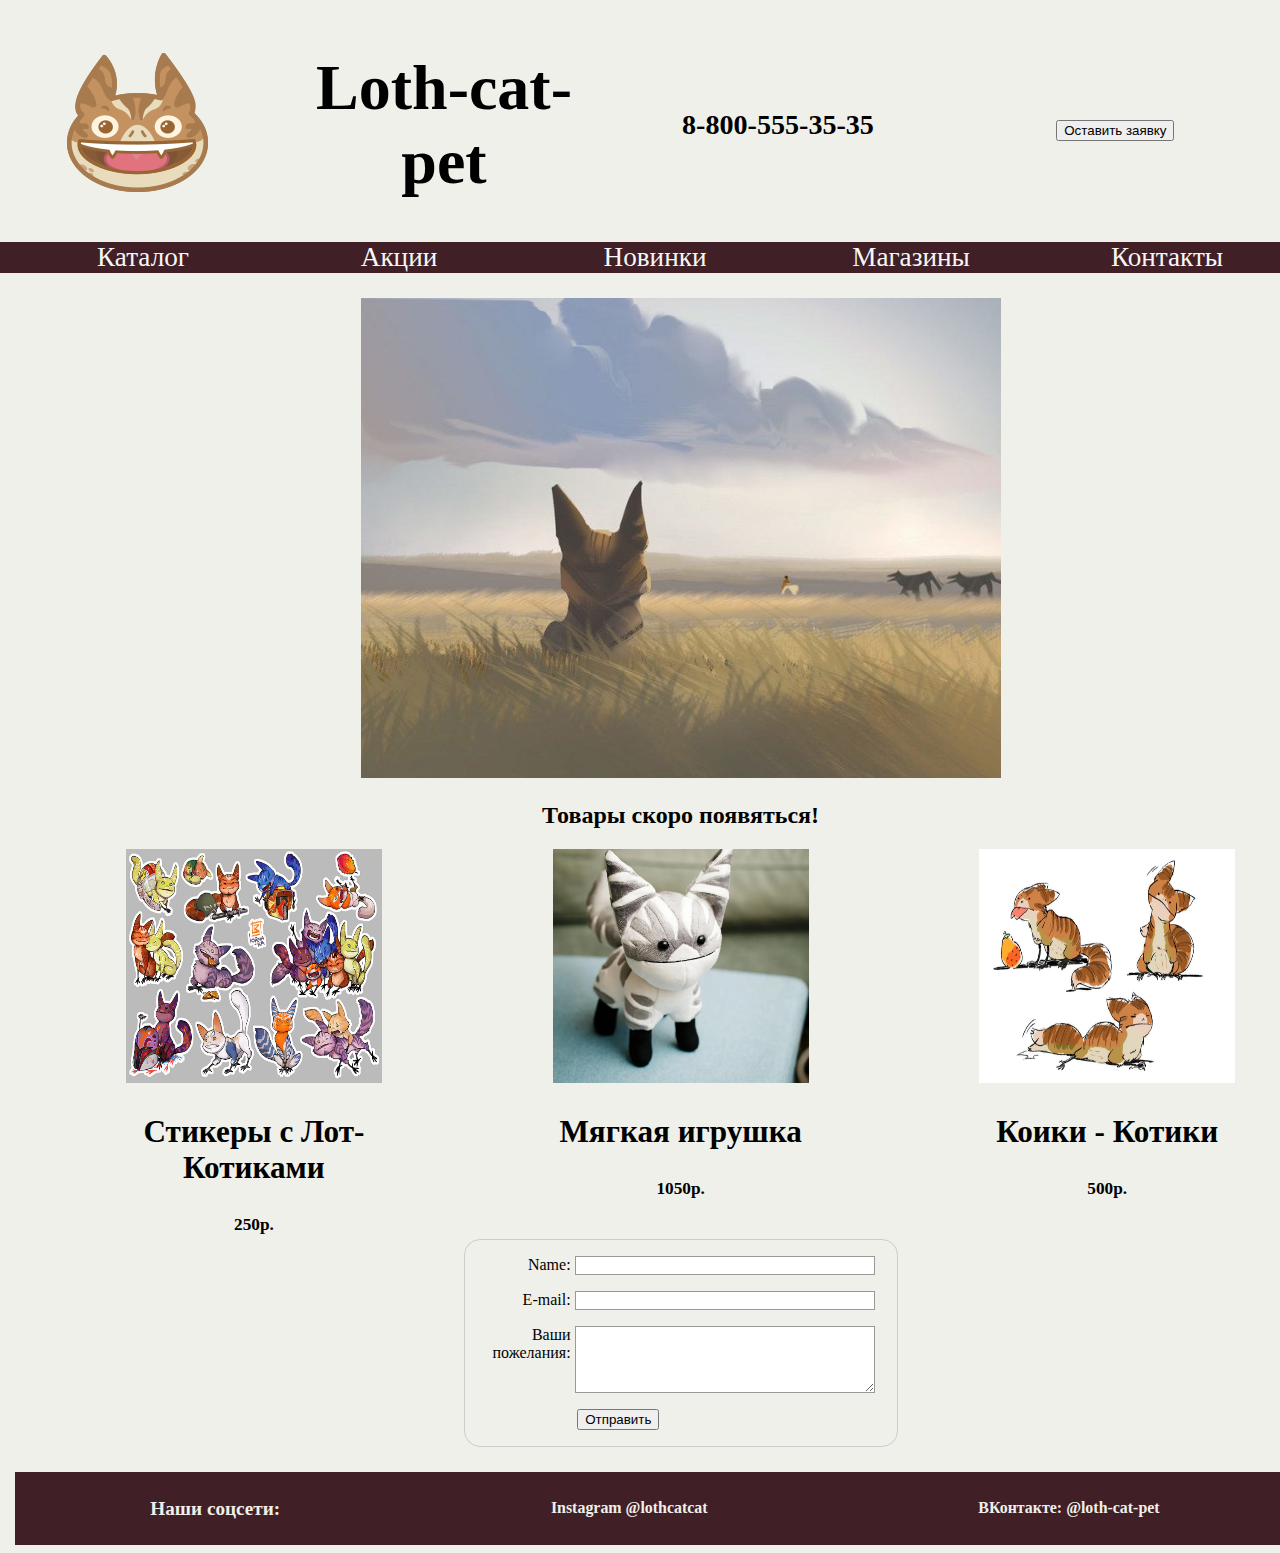
==== index.html @ 6e5bf499 "Rename main.html to index.html" ====
<!DOCTYPE html>
<html>
 <head>
  <meta charset="utf-8" />
  <meta name="viewport" content="width=device-width, initial-scale=1.0">
  <title>Главная страница</title>
  <link rel="stylesheet" href="main.css">
 </head>
 <body>
  <header class="container">
    <div class="headd">
    <div class="Logo"><img src="Pet/logo.png"></div>
    <div class="name"><h1>Loth-cat-pet</h1></div>
    <div class="phone"><h3>8-800-555-35-35</h3></div>
    <div class="btn"> <button>Оставить заявку</button> </div>
  </header>
  <nav class="container navigation">
      <div class="nav_el"> <a href="#"> Каталог </a> </div>
      <div class="nav_el"> <a href="#"> Акции </a> </button></div>   
      <div class="nav_el"> <a href="#"> Новинки </a> </div>
      <div class="nav_el"> <a href="#"> Магазины </a> </div>
      <div class="nav_el"> <a href="#"> Контакты </a> </div>
  </nav>
  <main class="container">
    <div class="row">
      <article class="col">
        
        <img src="Pet/cat.jfif" class="baner">
        <h2>  Товары скоро появяться!</h2>
      </article>
      <div class="tovar">
          <div class="block">
          <img src="Pet/sticker.jfif" class="tov">
          <h2>  Стикеры с Лот-Котиками </h2>
          <h5> 250р. </h5>
        </div>
        <div class="block">
          <img src="Pet/toy.png" class="tov">
          <h2>  Мягкая игрушка </h2>
          <h5> 1050р. </h5>
        </div>
        <div class="block">
          <img src="Pet/catcat.jfif" class="tov">
          <h2>  Коики - Котики </h2>
          <h5> 500р. </h5>
        </div>
      </div>
      <div class="formm">
        <form action="/my-handling-form-page" method="post">
          <ul>
            <li>
              <label for="name">Name:</label>
              <input type="text" id="name" name="user_name">
            </li>
            <li>
              <label for="mail">E-mail:</label>
              <input type="email" id="mail" name="user_mail">
            </li>
            <li>
              <label for="msg">Ваши пожелания:</label>
              <textarea id="msg" name="user_message"></textarea>
            </li>
          <li class="button">
            <button type="submit">Отправить</button>
          </li>
        </ul>
        </form>
      </div>

  </main>
  <footer class="container">
  <div class="foot"> 
    <h4> Наши соцсети: </h4>
    <h5> Instagram @lothcatcat</h5>
    <h5> ВКонтакте: @loth-cat-pet </h5>
   </div> 
  </footer>
 </body>
</html>
---- main.css ----
body {
  background-color: #eff0ea;
  margin-left: 0;
  margin-right: 0;
}

.container{
  width: 100%;
  padding-right: 15px;
  padding-left: 15px;
  margin-left: 0;
  margin-right: 0;
  background-color: #eff0ea;
}

.navigation {
  display: flex;
  background-color: #411f26;
  justify-content: space-around;
  width: 100%;
flex-wrap: wrap;
}

.nav_el {
  flex-basis: 20%;
  text-align: center;
  font-size: 170%;
  flex-wrap: wrap;
}

a {
  text-decoration: none;
  color: #f6f6f6;
}

.headd {
  display: flex;
  flex-direction: row;
    justify-content: space-around;
    width: 100%;
    align-items: center;
    flex-wrap: wrap;
}

.logo {
  flex-basis: 20%;
  text-align: left;
  flex-wrap: wrap;
}

.name {
  text-align: center;
  flex-basis: 25%;
  font-size: 200%;
  flex-wrap: wrap;
}

.phone {
  text-align: center;
  flex-basis: 20%;
  flex-wrap: wrap;
  font-size: 150%;
}

.btn {
  text-align: center;
  flex-basis: 25%;
  font-size: 200%;
  flex-wrap: wrap;
}
.row {
  display: flex;
  flex-direction: column;
  justify-content: space-around;
  width: 100%;
  margin: 2%;
}

.col {
   flex-basis: 20%;
  text-align: center;
}

.foot {
    display: flex;
  background-color: #411f26;
  justify-content: space-around;
  width: 100%;
  height: 100%;
  color: #eff0ea;
  font-size: 120%;
}

form {
  margin: 0 auto;
  width: 400px;
  padding: 1em;
  border: 1px solid #CCC;
  border-radius: 1em;
}

ul {
  list-style: none;
  padding: 0;
  margin: 0;
}

form li + li {
  margin-top: 1em;
}

label {
  display: inline-block;
  width: 90px;
  text-align: right;
}

input,
textarea {
  width: 300px;
  box-sizing: border-box;

  border: 1px solid #999;
}

input:focus,
textarea:focus {
  border-color: #000;
}

textarea {
  vertical-align: top;
  height: 5em;
}

.button {
  padding-left: 90px; 
}

button {
  margin-left: .5em;
}

.baner {
  width: 50%;
}

.tovar {
  display: flex;
  justify-content: space-around;
  width: 100%;
flex-wrap: wrap;
flex-direction: row;
}

.tov {
  width: 100%;
  height: 60%;
}

.block {
  flex-basis: 20%;
  text-align: center;
  font-size: 130%;
  flex-wrap: wrap;
}
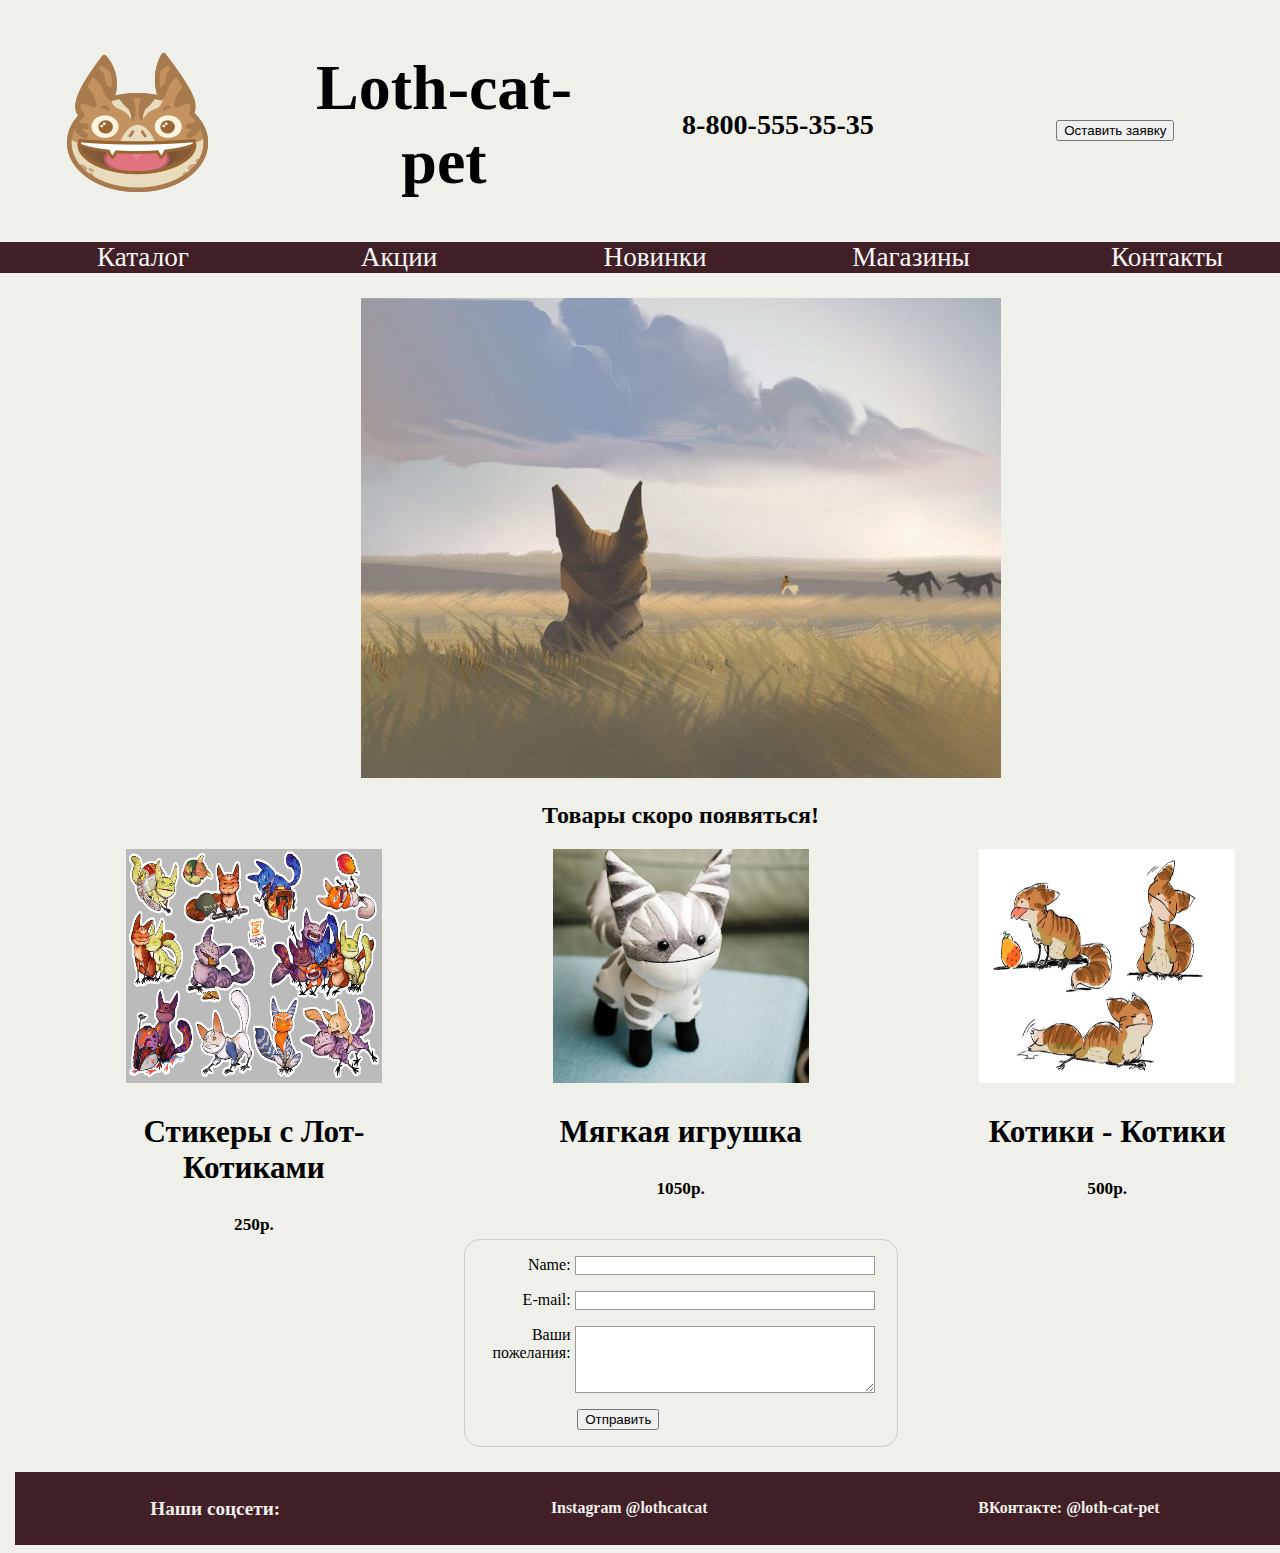
==== commit 59633607: "Update index.html" ====
--- a/index.html
+++ b/index.html
@@ -41,7 +41,7 @@
         </div>
         <div class="block">
           <img src="Pet/catcat.jfif" class="tov">
-          <h2>  Коики - Котики </h2>
+          <h2>  Котики - Котики </h2>
           <h5> 500р. </h5>
         </div>
       </div>
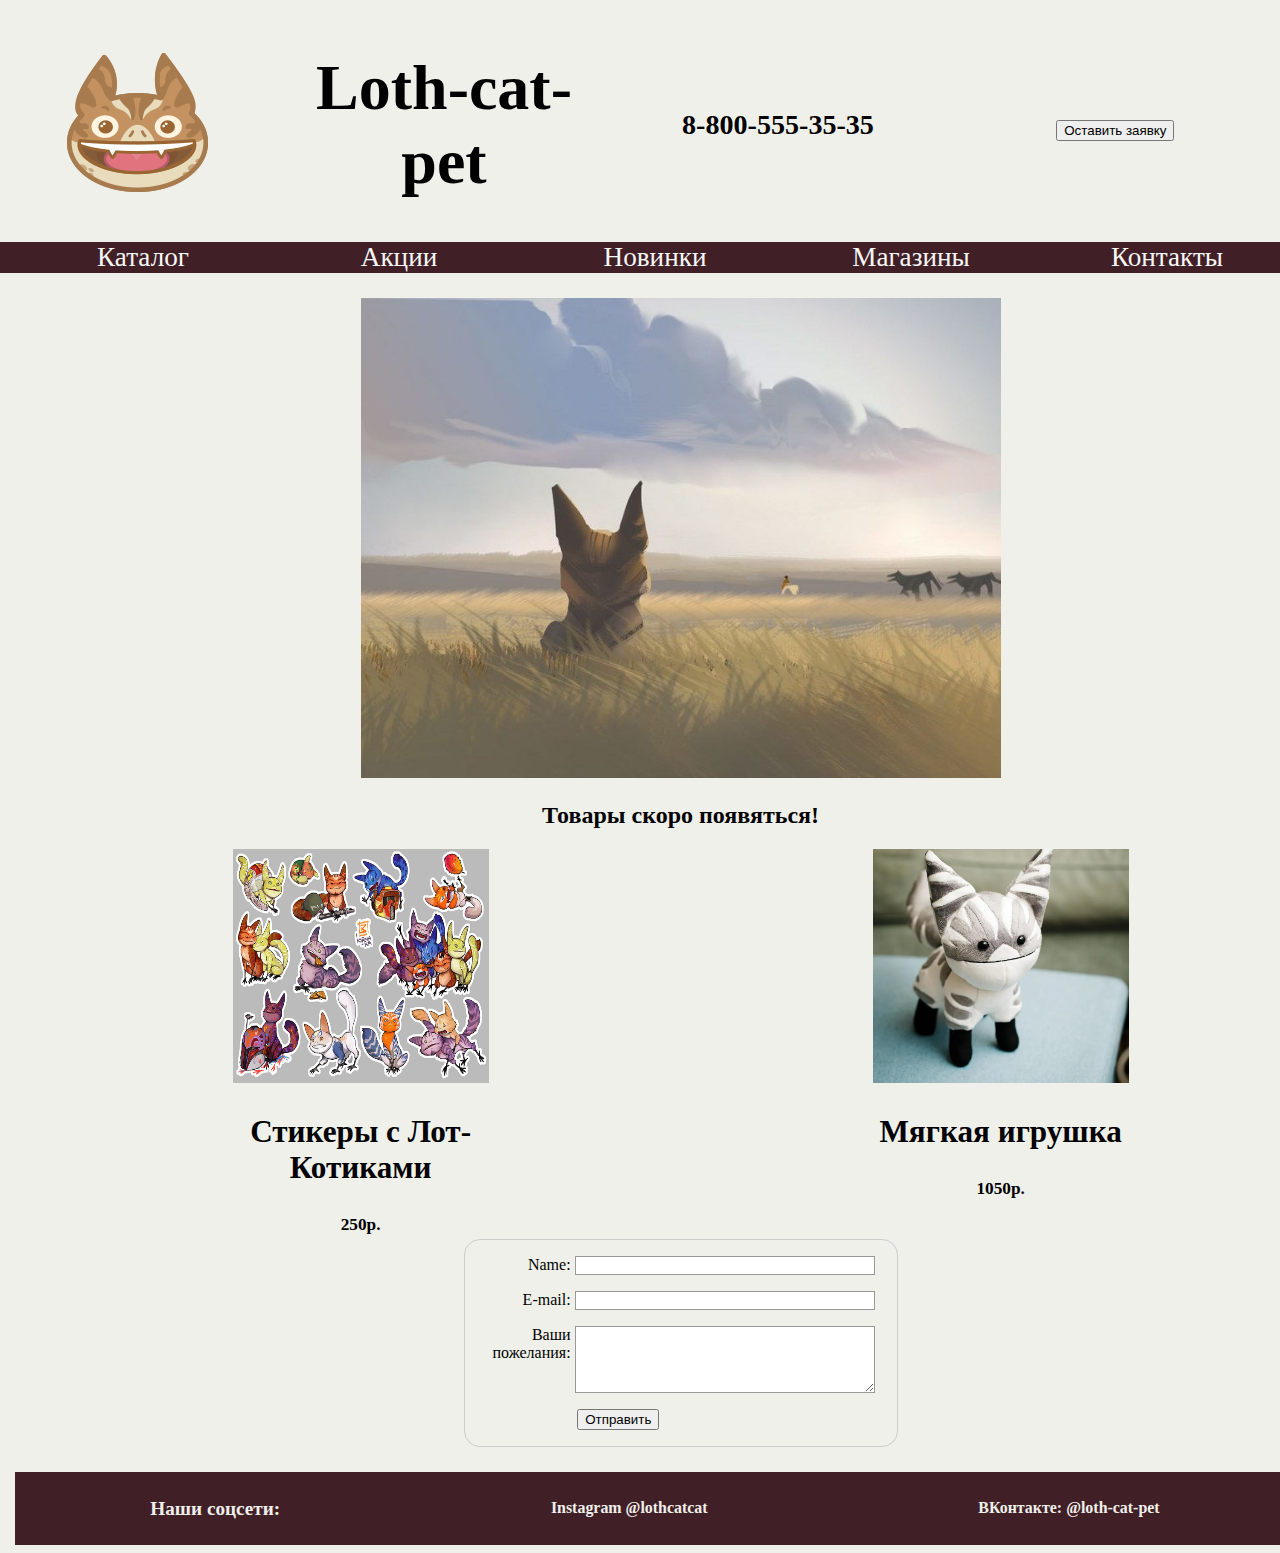
==== commit 3169cc86: "Update index.html" ====
--- a/index.html
+++ b/index.html
@@ -39,11 +39,7 @@
           <h2>  Мягкая игрушка </h2>
           <h5> 1050р. </h5>
         </div>
-        <div class="block">
-          <img src="Pet/catcat.jfif" class="tov">
-          <h2>  Котики - Котики </h2>
-          <h5> 500р. </h5>
-        </div>
+
       </div>
       <div class="formm">
         <form action="/my-handling-form-page" method="post">
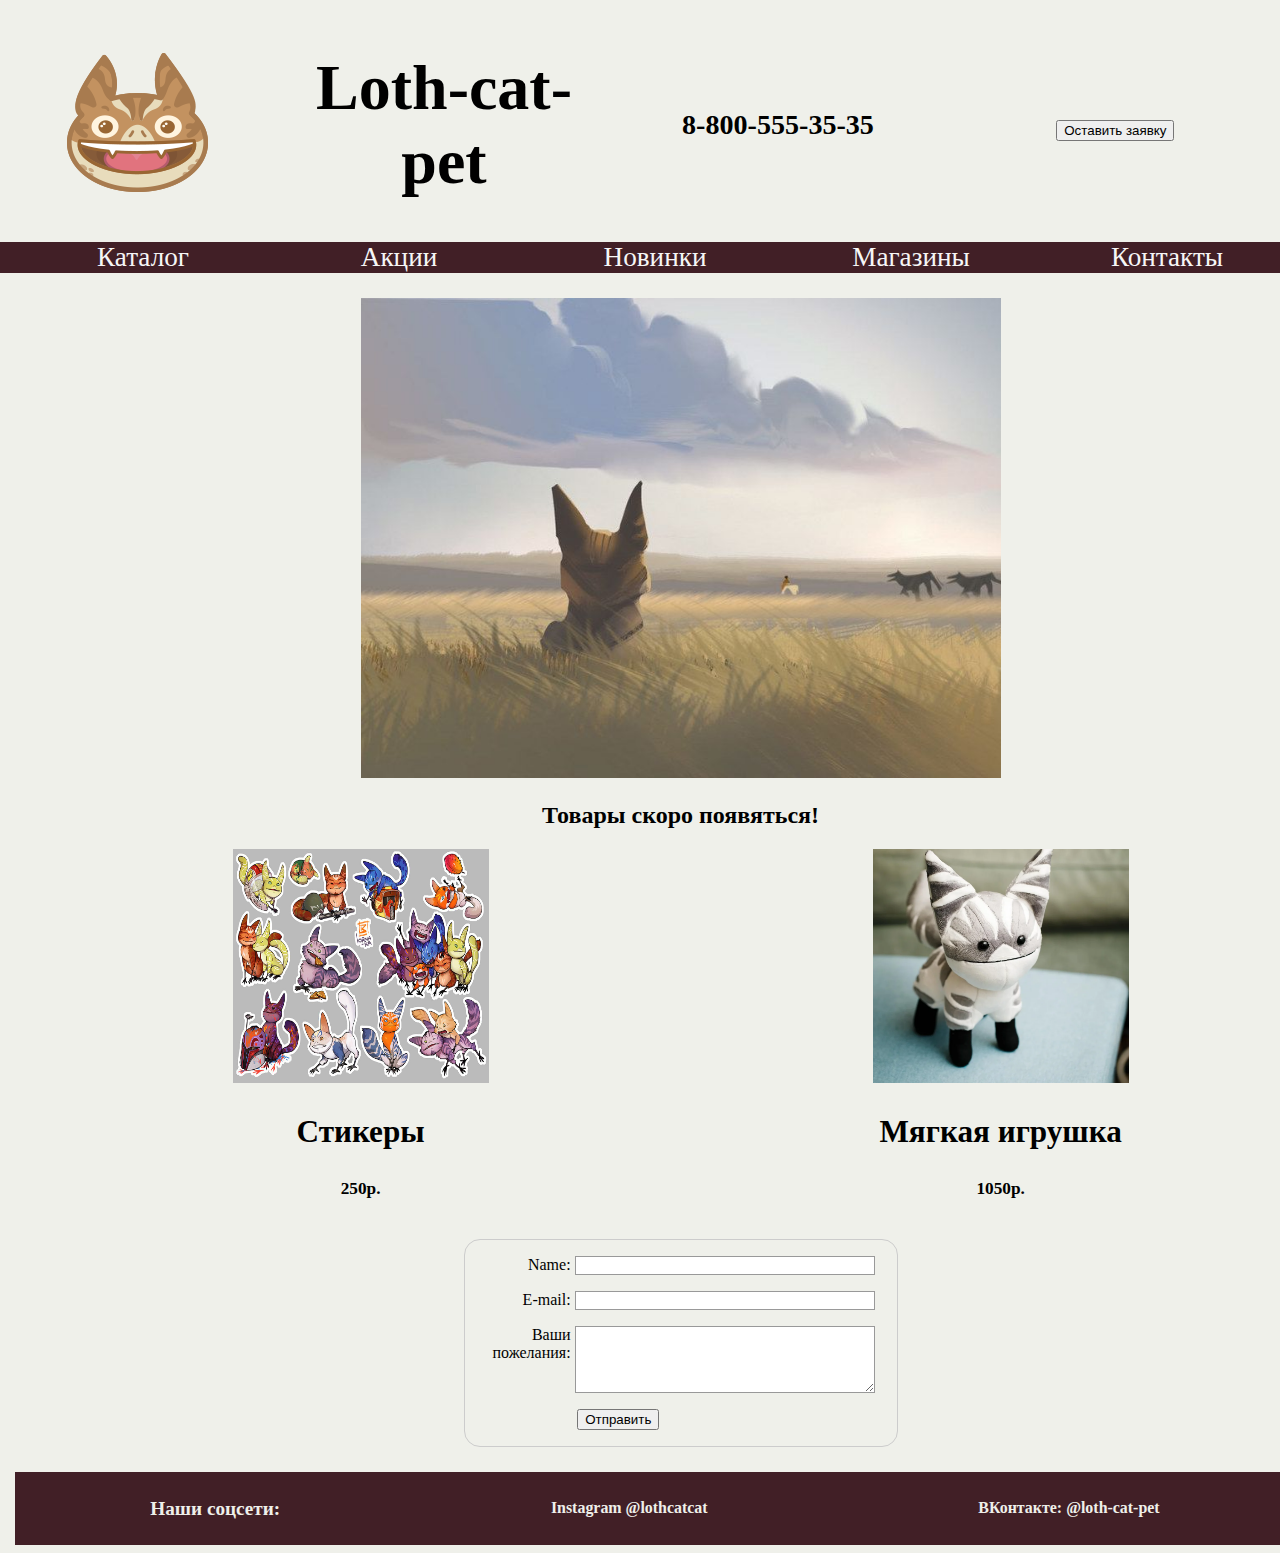
==== commit cd593b3c: "Update index.html" ====
--- a/index.html
+++ b/index.html
@@ -31,7 +31,7 @@
       <div class="tovar">
           <div class="block">
           <img src="Pet/sticker.jfif" class="tov">
-          <h2>  Стикеры с Лот-Котиками </h2>
+          <h2>  Стикеры </h2>
           <h5> 250р. </h5>
         </div>
         <div class="block">
@@ -39,7 +39,6 @@
           <h2>  Мягкая игрушка </h2>
           <h5> 1050р. </h5>
         </div>
-
       </div>
       <div class="formm">
         <form action="/my-handling-form-page" method="post">
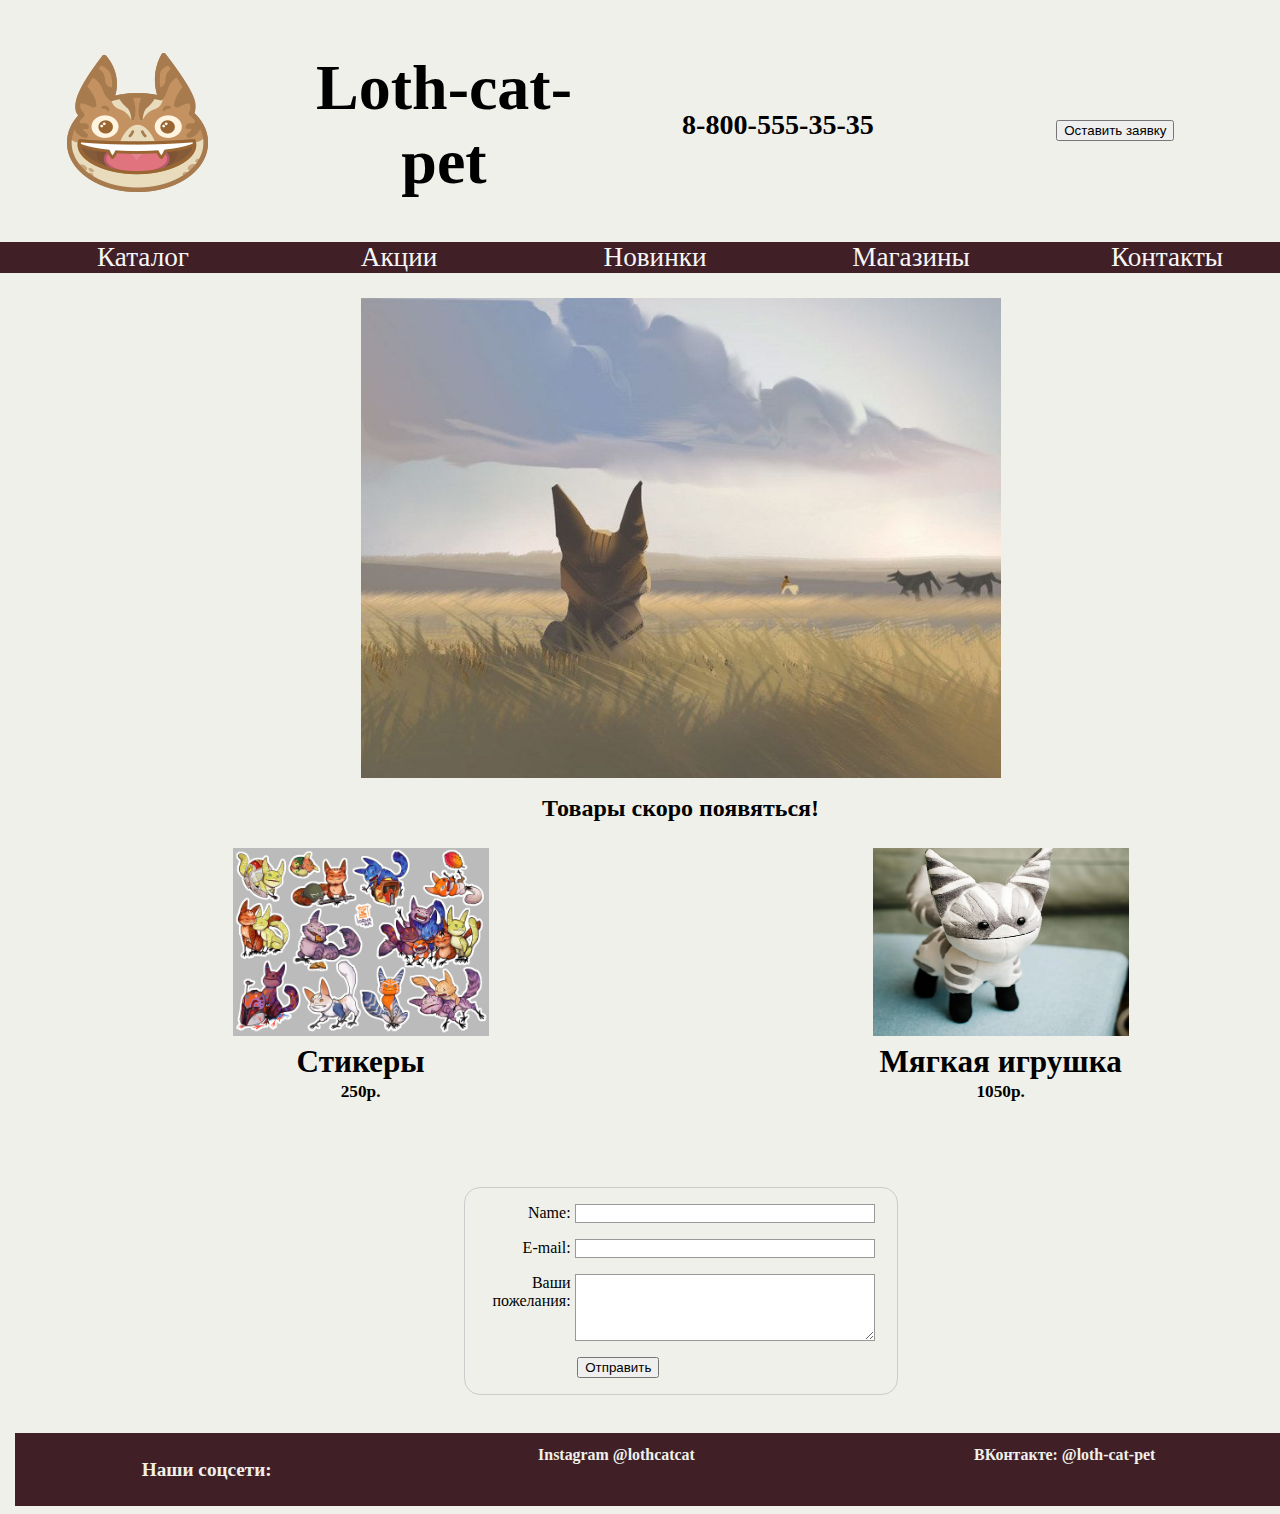
==== commit 50abb077: "Update index.html" ====
--- a/index.html
+++ b/index.html
@@ -4,7 +4,7 @@
   <meta charset="utf-8" />
   <meta name="viewport" content="width=device-width, initial-scale=1.0">
   <title>Главная страница</title>
-  <link rel="stylesheet" href="main.css">
+  <link rel="stylesheet" href="style.css">
  </head>
  <body>
   <header class="container">
--- a/style.css
+++ b/style.css
@@ -0,0 +1,184 @@
+body {
+  background-color: #eff0ea;
+  margin-left: 0;
+  margin-right: 0;
+}
+
+.container{
+  width: 100%;
+  padding-right: 15px;
+  padding-left: 15px;
+  margin-left: 0;
+  margin-right: 0;
+  background-color: #eff0ea;
+}
+
+.navigation {
+  display: flex;
+  background-color: #411f26;
+  justify-content: space-around;
+  width: 100%;
+flex-wrap: wrap;
+}
+
+.nav_el {
+  flex-basis: 20%;
+  text-align: center;
+  font-size: 170%;
+  flex-wrap: wrap;
+}
+
+a {
+  text-decoration: none;
+  color: #f6f6f6;
+}
+
+.headd {
+  display: flex;
+  flex-direction: row;
+    justify-content: space-around;
+    width: 100%;
+    align-items: center;
+    flex-wrap: wrap;
+}
+
+.logo {
+  flex-basis: 20%;
+  text-align: left;
+  flex-wrap: wrap;
+}
+
+.name {
+  text-align: center;
+  flex-basis: 25%;
+  font-size: 200%;
+  flex-wrap: wrap;
+}
+
+.phone {
+  text-align: center;
+  flex-basis: 20%;
+  flex-wrap: wrap;
+  font-size: 150%;
+}
+
+.btn {
+  text-align: center;
+  flex-basis: 25%;
+  font-size: 200%;
+  flex-wrap: wrap;
+}
+.row {
+  display: flex;
+  flex-direction: column;
+  justify-content: space-around;
+  width: 100%;
+  margin: 2%;
+}
+
+.col {
+   flex-basis: 20%;
+  text-align: center;
+}
+
+.foot {
+    display: flex;
+  background-color: #411f26;
+  justify-content: space-around;
+  width: 100%;
+  height: 100%;
+  color: #eff0ea;
+  font-size: 120%;
+}
+
+.formm {
+  display: flex;
+  margin: 1%;
+}
+
+form {
+  margin: 0 auto;
+  width: 400px;
+  padding: 1em;
+  border: 1px solid #CCC;
+  border-radius: 1em;
+}
+
+ul {
+  list-style: none;
+  padding: 0;
+  margin: 0;
+}
+
+form li + li {
+  margin-top: 1em;
+}
+
+label {
+  display: inline-block;
+  width: 90px;
+  text-align: right;
+}
+
+input,
+textarea {
+  width: 300px;
+  box-sizing: border-box;
+
+  border: 1px solid #999;
+}
+
+input:focus,
+textarea:focus {
+  border-color: #000;
+}
+
+textarea {
+  vertical-align: top;
+  height: 5em;
+}
+
+.button {
+  padding-left: 90px; 
+}
+
+button {
+  margin-left: .5em;
+}
+
+.baner {
+  width: 50%;
+}
+
+.tovar {
+  display: flex;
+  justify-content: space-around;
+  width: 100%;
+flex-wrap: wrap;
+flex-direction: row;
+}
+
+.tov {
+  width: 100%;
+  height: 60%;
+}
+
+.block {
+  flex-basis: 20%;
+  text-align: center;
+  font-size: 130%;
+  flex-wrap: wrap;
+  margin: 1%;
+}
+
+h5 {
+  margin: 1%;
+}
+
+h2 {
+  margin: 1%;
+}
+
+h3 {
+  margin: 1%;
+}
